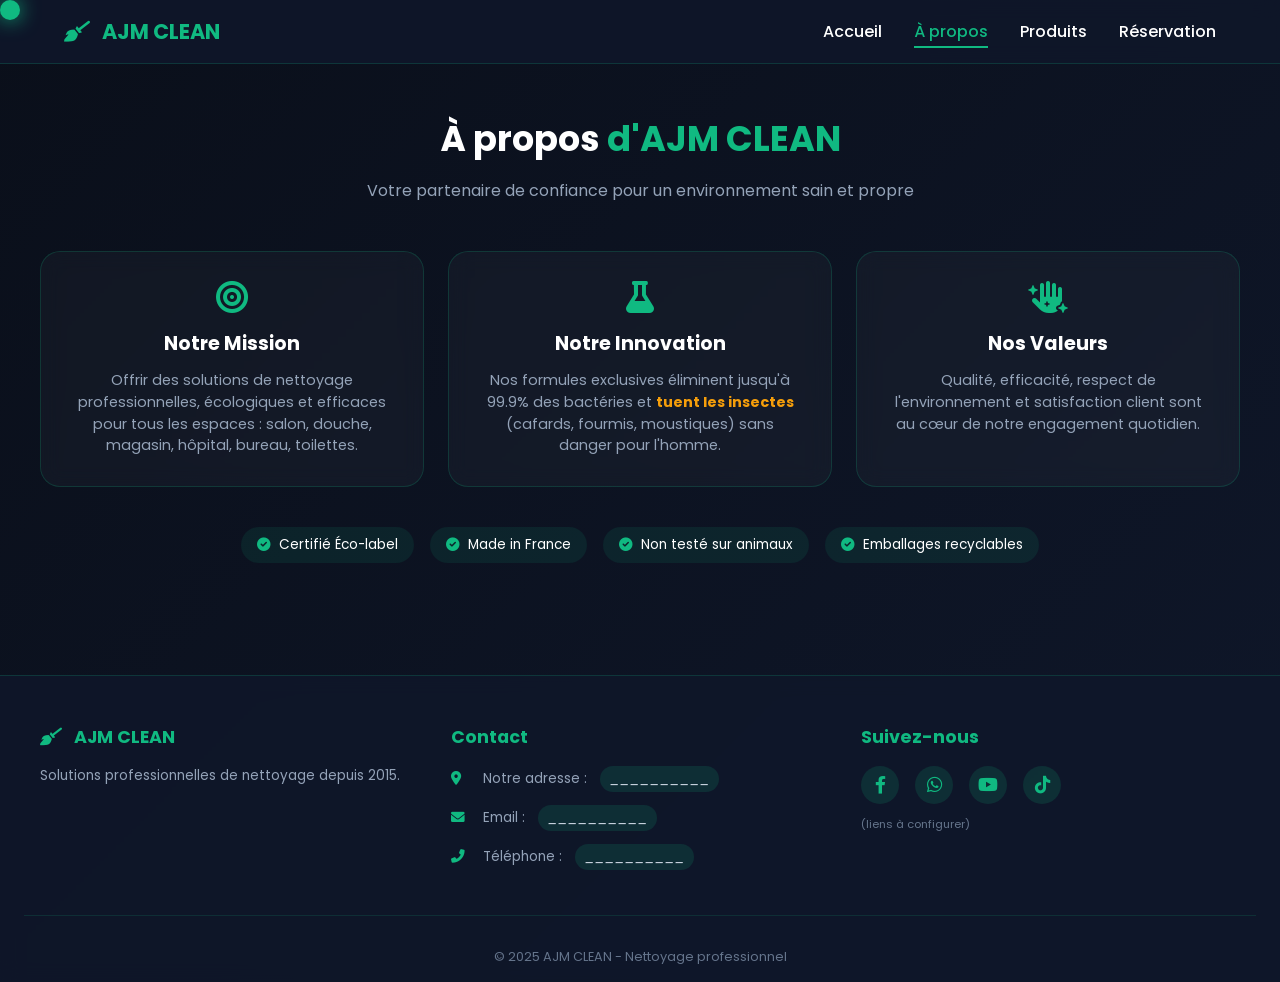
==== apropos.html @ 631f7ea3 "dépôt projet ajm_clean" ====
<!-- about.html - Page À propos -->
<!DOCTYPE html>
<html lang="fr">
<head>
    <meta charset="UTF-8">
    <meta name="viewport" content="width=device-width, initial-scale=1.0">
    <title>AJM CLEAN - À propos</title>
    <link rel="stylesheet" href="style.css">
    <link href="https://fonts.googleapis.com/css2?family=Poppins:wght@300;400;500;600;700;800&display=swap" rel="stylesheet">
    <link rel="stylesheet" href="https://cdnjs.cloudflare.com/ajax/libs/font-awesome/6.0.0-beta3/css/all.min.css">
</head>
<body>
    <div class="cursor"></div>
    
    <nav class="navbar">
        <div class="nav-container">
            <div class="logo">
                <i class="fas fa-broom"></i>
                <span>AJM CLEAN</span>
            </div>
            <div class="nav-toggle">
                <i class="fas fa-bars"></i>
            </div>
            <ul class="nav-menu">
                <li><a href="index.html" class="nav-link">Accueil</a></li>
                <li><a href="about.html" class="nav-link active">À propos</a></li>
                <li><a href="products.html" class="nav-link">Produits</a></li>
                <li><a href="reservation.html" class="nav-link">Réservation</a></li>
            </ul>
        </div>
    </nav>

    <main>
        <section class="about-section">
            <div class="about-container">
                <div class="about-header">
                    <h1>À propos <span class="highlight">d'AJM CLEAN</span></h1>
                    <p>Votre partenaire de confiance pour un environnement sain et propre</p>
                </div>
                
                <div class="about-grid">
                    <div class="about-card">
                        <i class="fas fa-bullseye"></i>
                        <h3>Notre Mission</h3>
                        <p>Offrir des solutions de nettoyage professionnelles, écologiques et efficaces pour tous les espaces : salon, douche, magasin, hôpital, bureau, toilettes.</p>
                    </div>
                    <div class="about-card">
                        <i class="fas fa-flask"></i>
                        <h3>Notre Innovation</h3>
                        <p>Nos formules exclusives éliminent jusqu'à 99.9% des bactéries et <strong class="insect-highlight">tuent les insectes</strong> (cafards, fourmis, moustiques) sans danger pour l'homme.</p>
                    </div>
                    <div class="about-card">
                        <i class="fas fa-hand-sparkles"></i>
                        <h3>Nos Valeurs</h3>
                        <p>Qualité, efficacité, respect de l'environnement et satisfaction client sont au cœur de notre engagement quotidien.</p>
                    </div>
                </div>

                <div class="about-features">
                    <div class="feature-item">
                        <i class="fas fa-check-circle"></i>
                        <span>Certifié Éco-label</span>
                    </div>
                    <div class="feature-item">
                        <i class="fas fa-check-circle"></i>
                        <span>Made in France</span>
                    </div>
                    <div class="feature-item">
                        <i class="fas fa-check-circle"></i>
                        <span>Non testé sur animaux</span>
                    </div>
                    <div class="feature-item">
                        <i class="fas fa-check-circle"></i>
                        <span>Emballages recyclables</span>
                    </div>
                </div>
            </div>
        </section>
    </main>

    <footer class="footer">
        <div class="footer-container">
            <div class="footer-col">
                <h4><i class="fas fa-broom"></i> AJM CLEAN</h4>
                <p>Solutions professionnelles de nettoyage depuis 2015.</p>
            </div>
            <div class="footer-col">
                <h4>Contact</h4>
                <ul class="footer-contact">
                    <li><i class="fas fa-map-marker-alt"></i> <span class="placeholder-data">Notre adresse : </span><span class="editable-placeholder">__________</span></li>
                    <li><i class="fas fa-envelope"></i> <span class="placeholder-data">Email : </span><span class="editable-placeholder">__________</span></li>
                    <li><i class="fas fa-phone-alt"></i> <span class="placeholder-data">Téléphone : </span><span class="editable-placeholder">__________</span></li>
                </ul>
            </div>
            <div class="footer-col">
                <h4>Suivez-nous</h4>
                <div class="social-links">
                    <a href="#" class="social-icon"><i class="fab fa-facebook-f"></i></a>
                    <a href="#" class="social-icon"><i class="fab fa-whatsapp"></i></a>
                    <a href="#" class="social-icon"><i class="fab fa-youtube"></i></a>
                    <a href="#" class="social-icon"><i class="fab fa-tiktok"></i></a>
                </div>
                <div class="social-placeholder-note">(liens à configurer)</div>
            </div>
        </div>
        <div class="footer-bottom">
            <p>&copy; 2025 AJM CLEAN - Nettoyage professionnel</p>
        </div>
    </footer>

    <script src="script.js"></script>
</body>
</html>
---- style.css ----
/* style.css - Version COMPLÈTEMENT RESPONSIVE */
* {
    margin: 0;
    padding: 0;
    box-sizing: border-box;
}

body {
    font-family: 'Poppins', sans-serif;
    background: linear-gradient(135deg, #0a0f1a 0%, #0f172a 100%);
    color: #fff;
    overflow-x: hidden;
}

/* Curseur personnalisé - désactivé sur mobile pour éviter les bugs */
@media (min-width: 768px) {
    .cursor {
        width: 20px;
        height: 20px;
        background: #10b981;
        border-radius: 50%;
        position: fixed;
        pointer-events: none;
        z-index: 9999;
        transition: transform 0.1s;
        box-shadow: 0 0 20px #10b981;
    }
}

/* ========== NAVIGATION RESPONSIVE ========== */
.navbar {
    position: fixed;
    top: 0;
    width: 100%;
    background: rgba(15, 23, 42, 0.95);
    backdrop-filter: blur(10px);
    z-index: 1000;
    padding: 1rem 0;
    border-bottom: 1px solid rgba(16, 185, 129, 0.2);
}

.nav-container {
    max-width: 1200px;
    margin: 0 auto;
    display: flex;
    justify-content: space-between;
    align-items: center;
    padding: 0 1.5rem;
}

.logo {
    font-size: 1.3rem;
    font-weight: 700;
    color: #10b981;
}

.logo i {
    margin-right: 0.5rem;
}

.nav-menu {
    display: flex;
    gap: 2rem;
    list-style: none;
    transition: all 0.3s ease;
}

.nav-link {
    color: #fff;
    text-decoration: none;
    font-weight: 500;
    transition: color 0.3s;
    position: relative;
    font-size: 1rem;
}

.nav-link::after {
    content: '';
    position: absolute;
    bottom: -5px;
    left: 0;
    width: 0;
    height: 2px;
    background: #10b981;
    transition: width 0.3s;
}

.nav-link:hover::after,
.nav-link.active::after {
    width: 100%;
}

.nav-link:hover,
.nav-link.active {
    color: #10b981;
}

.nav-toggle {
    display: none;
    font-size: 1.5rem;
    cursor: pointer;
    color: #fff;
    background: transparent;
    border: none;
}

/* Menu mobile */
@media (max-width: 768px) {
    .nav-toggle {
        display: block;
    }
    
    .nav-menu {
        position: fixed;
        left: -100%;
        top: 70px;
        flex-direction: column;
        background: rgba(15, 23, 42, 0.98);
        backdrop-filter: blur(20px);
        width: 100%;
        text-align: center;
        transition: 0.3s;
        padding: 2rem 0;
        gap: 1.5rem;
        border-bottom: 1px solid rgba(16, 185, 129, 0.2);
    }
    
    .nav-menu.active {
        left: 0;
    }
}

/* ========== HERO SECTION RESPONSIVE ========== */
.hero {
    min-height: 100vh;
    display: flex;
    align-items: center;
    justify-content: center;
    padding: 6rem 1.5rem 4rem;
    position: relative;
}

.hero-content {
    max-width: 1200px;
    display: grid;
    grid-template-columns: 1fr 1fr;
    gap: 3rem;
    align-items: center;
    width: 100%;
}

.hero-text h1 {
    font-size: 3rem;
    margin-bottom: 1rem;
    line-height: 1.2;
}

.glow-text {
    text-shadow: 0 0 30px rgba(16, 185, 129, 0.3);
}

.highlight {
    color: #10b981;
}

.hero-text p {
    font-size: 1rem;
    color: #94a3b8;
    margin-bottom: 2rem;
    line-height: 1.6;
}

.btn-primary {
    display: inline-flex;
    align-items: center;
    gap: 0.5rem;
    background: linear-gradient(135deg, #10b981, #059669);
    color: #fff;
    padding: 0.9rem 1.8rem;
    border-radius: 50px;
    text-decoration: none;
    font-weight: 600;
    transition: transform 0.3s;
    font-size: 1rem;
}

.btn-primary:hover {
    transform: translateY(-3px);
}

.floating-card {
    background: rgba(255, 255, 255, 0.05);
    backdrop-filter: blur(10px);
    border-radius: 20px;
    padding: 1.5rem;
    text-align: center;
    border: 1px solid rgba(16, 185, 129, 0.3);
    animation: float 3s ease-in-out infinite;
}

.floating-card i {
    font-size: 2.5rem;
    color: #10b981;
    margin-bottom: 1rem;
}

.floating-card h3 {
    font-size: 1.2rem;
    margin-bottom: 0.5rem;
}

.floating-card p {
    font-size: 0.85rem;
    color: #94a3b8;
}

@keyframes float {
    0%, 100% { transform: translateY(0); }
    50% { transform: translateY(-15px); }
}

/* Responsive Hero */
@media (max-width: 968px) {
    .hero-content {
        grid-template-columns: 1fr;
        gap: 2rem;
        text-align: center;
    }
    
    .hero-text h1 {
        font-size: 2.2rem;
    }
    
    .btn-primary {
        justify-content: center;
    }
    
    .floating-card {
        max-width: 300px;
        margin: 0 auto;
    }
}

@media (max-width: 480px) {
    .hero-text h1 {
        font-size: 1.8rem;
    }
    
    .hero {
        padding: 5rem 1rem 3rem;
    }
}

/* ========== STATS SECTION RESPONSIVE ========== */
.stats-section {
    padding: 3rem 1.5rem;
    background: rgba(16, 185, 129, 0.05);
}

.stats-container {
    max-width: 1200px;
    margin: 0 auto;
    display: grid;
    grid-template-columns: repeat(auto-fit, minmax(200px, 1fr));
    gap: 1.5rem;
}

.stat-card {
    text-align: center;
    padding: 1.5rem;
    background: rgba(255, 255, 255, 0.03);
    border-radius: 20px;
    backdrop-filter: blur(10px);
    border: 1px solid rgba(16, 185, 129, 0.2);
    transition: transform 0.3s;
}

.stat-card:hover {
    transform: translateY(-5px);
    border-color: #10b981;
}

.stat-card i {
    font-size: 2rem;
    color: #10b981;
    margin-bottom: 0.8rem;
}

.stat-card h3 {
    font-size: 1.6rem;
    margin-bottom: 0.3rem;
}

.stat-card p {
    font-size: 0.85rem;
    color: #94a3b8;
}

@media (max-width: 640px) {
    .stats-container {
        grid-template-columns: 1fr;
        gap: 1rem;
    }
}

/* ========== ABOUT PAGE RESPONSIVE ========== */
.about-section {
    padding: 7rem 1.5rem 4rem;
}

.about-container {
    max-width: 1200px;
    margin: 0 auto;
}

.about-header {
    text-align: center;
    margin-bottom: 3rem;
}

.about-header h1 {
    font-size: 2.2rem;
    margin-bottom: 0.8rem;
}

.about-header p {
    color: #94a3b8;
}

.about-grid {
    display: grid;
    grid-template-columns: repeat(auto-fit, minmax(280px, 1fr));
    gap: 1.5rem;
    margin-bottom: 2.5rem;
}

.about-card {
    background: rgba(255, 255, 255, 0.03);
    backdrop-filter: blur(10px);
    border-radius: 20px;
    padding: 1.8rem;
    text-align: center;
    border: 1px solid rgba(16, 185, 129, 0.2);
    transition: all 0.3s;
}

.about-card:hover {
    transform: translateY(-5px);
    border-color: #10b981;
}

.about-card i {
    font-size: 2rem;
    color: #10b981;
    margin-bottom: 1rem;
}

.about-card h3 {
    margin-bottom: 0.8rem;
    font-size: 1.2rem;
}

.about-card p {
    font-size: 0.9rem;
    color: #94a3b8;
    line-height: 1.5;
}

.insect-highlight {
    color: #f59e0b;
}

.about-features {
    display: flex;
    flex-wrap: wrap;
    justify-content: center;
    gap: 1rem;
    margin-top: 1.5rem;
}

.feature-item {
    display: flex;
    align-items: center;
    gap: 0.5rem;
    background: rgba(16, 185, 129, 0.1);
    padding: 0.5rem 1rem;
    border-radius: 50px;
    font-size: 0.85rem;
}

.feature-item i {
    color: #10b981;
}

@media (max-width: 768px) {
    .about-header h1 {
        font-size: 1.8rem;
    }
    
    .about-card {
        padding: 1.5rem;
    }
}

/* ========== PRODUCTS PAGE RESPONSIVE ========== */
.products-section {
    padding: 7rem 1.5rem 4rem;
}

.products-header {
    text-align: center;
    margin-bottom: 3rem;
}

.products-header h1 {
    font-size: 2.2rem;
    margin-bottom: 0.8rem;
}

.products-header p {
    color: #94a3b8;
}

.products-grid {
    max-width: 1200px;
    margin: 0 auto;
    display: grid;
    grid-template-columns: repeat(auto-fit, minmax(280px, 1fr));
    gap: 1.8rem;
}

.product-card {
    background: rgba(255, 255, 255, 0.03);
    backdrop-filter: blur(10px);
    border-radius: 20px;
    overflow: hidden;
    transition: all 0.3s;
    border: 1px solid rgba(16, 185, 129, 0.2);
}

.product-card:hover {
    transform: translateY(-5px);
    border-color: #10b981;
    box-shadow: 0 20px 40px rgba(16, 185, 129, 0.15);
}

.product-image {
    height: 180px;
    background: linear-gradient(135deg, #10b981, #059669);
    display: flex;
    align-items: center;
    justify-content: center;
    position: relative;
}

.product-badge {
    position: absolute;
    top: 0.8rem;
    right: 0.8rem;
    background: rgba(0, 0, 0, 0.7);
    padding: 0.2rem 0.7rem;
    border-radius: 50px;
    font-size: 0.7rem;
}

.product-icon {
    font-size: 3rem;
    color: #fff;
}

.product-info {
    padding: 1.3rem;
}

.product-info h3 {
    margin-bottom: 0.5rem;
    font-size: 1.2rem;
}

.product-info p {
    color: #94a3b8;
    margin-bottom: 0.8rem;
    font-size: 0.85rem;
    line-height: 1.5;
}

.product-price {
    font-size: 1.3rem;
    font-weight: 700;
    color: #10b981;
    margin-bottom: 1rem;
}

.product-price span {
    font-size: 0.8rem;
    color: #94a3b8;
}

.btn-small {
    display: inline-block;
    background: transparent;
    border: 2px solid #10b981;
    color: #10b981;
    padding: 0.4rem 1.2rem;
    border-radius: 50px;
    text-decoration: none;
    transition: all 0.3s;
    font-size: 0.85rem;
}

.btn-small:hover {
    background: #10b981;
    color: #fff;
}

@media (max-width: 640px) {
    .products-grid {
        grid-template-columns: 1fr;
        gap: 1.5rem;
    }
    
    .products-header h1 {
        font-size: 1.8rem;
    }
}

/* ========== RESERVATION PAGE RESPONSIVE ========== */
.reservation-section {
    padding: 7rem 1.5rem 4rem;
}

.reservation-container {
    max-width: 700px;
    margin: 0 auto;
    background: rgba(255, 255, 255, 0.03);
    backdrop-filter: blur(10px);
    border-radius: 25px;
    padding: 2rem;
    border: 1px solid rgba(16, 185, 129, 0.2);
}

.reservation-header {
    text-align: center;
    margin-bottom: 1.8rem;
}

.reservation-header h1 {
    font-size: 1.8rem;
    margin-bottom: 0.5rem;
}

.reservation-header p {
    color: #94a3b8;
    font-size: 0.9rem;
}

.reservation-form {
    display: flex;
    flex-direction: column;
    gap: 1.2rem;
}

.form-row {
    display: flex;
    gap: 1rem;
    flex-wrap: wrap;
}

.form-row .form-group {
    flex: 1;
    min-width: 150px;
}

.form-group {
    display: flex;
    flex-direction: column;
    gap: 0.5rem;
}

.form-group label {
    font-size: 0.9rem;
    font-weight: 500;
    color: #e2e8f0;
}

.form-group label i {
    color: #10b981;
    margin-right: 0.5rem;
}

.form-group input,
.form-group select {
    background: rgba(255, 255, 255, 0.05);
    border: 1px solid rgba(16, 185, 129, 0.3);
    border-radius: 12px;
    padding: 0.8rem 1rem;
    color: #fff;
    font-family: 'Poppins', sans-serif;
    font-size: 0.9rem;
    transition: all 0.3s;
}

.form-group input:focus,
.form-group select:focus {
    outline: none;
    border-color: #10b981;
    background: rgba(255, 255, 255, 0.08);
}

.form-group input::placeholder {
    color: #64748b;
}

.btn-submit {
    background: linear-gradient(135deg, #10b981, #059669);
    color: #fff;
    border: none;
    padding: 1rem;
    border-radius: 12px;
    font-size: 1rem;
    font-weight: 600;
    cursor: pointer;
    transition: all 0.3s;
    margin-top: 0.5rem;
}

.btn-submit:hover {
    transform: translateY(-2px);
    box-shadow: 0 5px 20px rgba(16, 185, 129, 0.3);
}

.success-message {
    background: rgba(16, 185, 129, 0.15);
    border: 1px solid #10b981;
    color: #10b981;
    padding: 1rem;
    border-radius: 12px;
    margin-bottom: 1.5rem;
    text-align: center;
    font-size: 0.9rem;
    display: none;
}

@media (max-width: 640px) {
    .reservation-container {
        padding: 1.5rem;
    }
    
    .reservation-header h1 {
        font-size: 1.5rem;
    }
    
    .form-row {
        flex-direction: column;
        gap: 1rem;
    }
}

/* ========== FOOTER RESPONSIVE ========== */
.footer {
    background: rgba(15, 23, 42, 0.95);
    backdrop-filter: blur(10px);
    padding: 3rem 1.5rem 1rem;
    margin-top: 3rem;
    border-top: 1px solid rgba(16, 185, 129, 0.2);
}

.footer-container {
    max-width: 1200px;
    margin: 0 auto;
    display: grid;
    grid-template-columns: repeat(auto-fit, minmax(250px, 1fr));
    gap: 2rem;
}

.footer-col h4 {
    font-size: 1.1rem;
    margin-bottom: 1rem;
    color: #10b981;
}

.footer-col h4 i {
    margin-right: 0.5rem;
}

.footer-col p {
    color: #94a3b8;
    font-size: 0.85rem;
    line-height: 1.5;
}

.footer-contact {
    list-style: none;
}

.footer-contact li {
    display: flex;
    align-items: center;
    gap: 0.8rem;
    margin-bottom: 0.8rem;
    color: #94a3b8;
    font-size: 0.85rem;
    flex-wrap: wrap;
}

.footer-contact i {
    color: #10b981;
    width: 20px;
}

.editable-placeholder {
    background: rgba(16, 185, 129, 0.15);
    padding: 0.2rem 0.6rem;
    border-radius: 20px;
    font-style: italic;
    color: #cbd5e1;
}

.social-links {
    display: flex;
    gap: 1rem;
    flex-wrap: wrap;
}

.social-icon {
    width: 38px;
    height: 38px;
    background: rgba(16, 185, 129, 0.15);
    border-radius: 50%;
    display: flex;
    align-items: center;
    justify-content: center;
    color: #10b981;
    text-decoration: none;
    transition: all 0.3s;
    font-size: 1.1rem;
}

.social-icon:hover {
    background: #10b981;
    color: #fff;
    transform: translateY(-3px);
}

.social-placeholder-note {
    font-size: 0.7rem;
    color: #64748b;
    margin-top: 0.8rem;
}

.footer-bottom {
    text-align: center;
    padding-top: 2rem;
    margin-top: 2rem;
    border-top: 1px solid rgba(16, 185, 129, 0.15);
    font-size: 0.8rem;
    color: #64748b;
}

@media (max-width: 768px) {
    .footer-container {
        grid-template-columns: 1fr;
        text-align: center;
    }
    
    .footer-contact li {
        justify-content: center;
    }
    
    .social-links {
        justify-content: center;
    }
}

/* ========== ANIMATIONS GLOBALES ========== */
@keyframes fadeInUp {
    from {
        opacity: 0;
        transform: translateY(30px);
    }
    to {
        opacity: 1;
        transform: translateY(0);
    }
}

.hero-content,
.about-card,
.product-card,
.stat-card {
    animation: fadeInUp 0.6s ease-out;
}
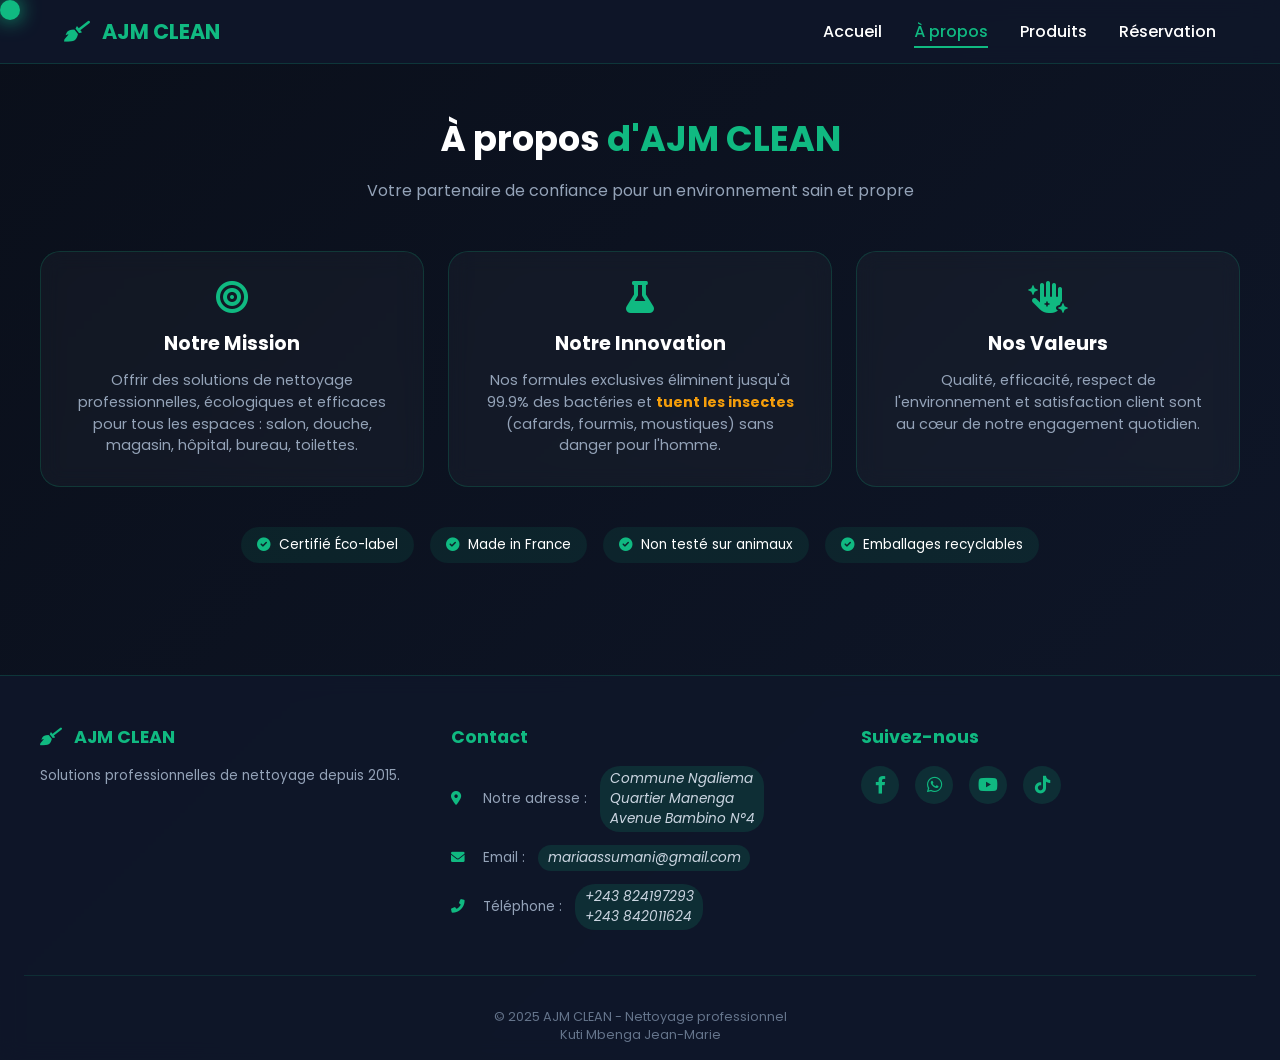
==== commit 06b8b0b9: "arrangement responsive" ====
--- a/apropos.html
+++ b/apropos.html
@@ -18,13 +18,13 @@
                 <i class="fas fa-broom"></i>
                 <span>AJM CLEAN</span>
             </div>
-            <div class="nav-toggle">
+            <div class="nav-toggle" id="mobile-menu">
                 <i class="fas fa-bars"></i>
             </div>
-            <ul class="nav-menu">
+            <ul class="nav-menu" id="nav-menu">
                 <li><a href="index.html" class="nav-link">Accueil</a></li>
-                <li><a href="about.html" class="nav-link active">À propos</a></li>
-                <li><a href="products.html" class="nav-link">Produits</a></li>
+                <li><a href="apropos.html" class="nav-link active">À propos</a></li>
+                <li><a href="produit.html" class="nav-link">Produits</a></li>
                 <li><a href="reservation.html" class="nav-link">Réservation</a></li>
             </ul>
         </div>
@@ -87,9 +87,9 @@
             <div class="footer-col">
                 <h4>Contact</h4>
                 <ul class="footer-contact">
-                    <li><i class="fas fa-map-marker-alt"></i> <span class="placeholder-data">Notre adresse : </span><span class="editable-placeholder">__________</span></li>
-                    <li><i class="fas fa-envelope"></i> <span class="placeholder-data">Email : </span><span class="editable-placeholder">__________</span></li>
-                    <li><i class="fas fa-phone-alt"></i> <span class="placeholder-data">Téléphone : </span><span class="editable-placeholder">__________</span></li>
+                    <li><i class="fas fa-map-marker-alt"></i> <span class="placeholder-data">Notre adresse : </span><span class="editable-placeholder"> Commune Ngaliema <br> Quartier Manenga <br> Avenue Bambino N°4</span></li>
+                    <li><i class="fas fa-envelope"></i> <span class="placeholder-data">Email : </span><span class="editable-placeholder"> mariaassumani@gmail.com</span></li>
+                    <li><i class="fas fa-phone-alt"></i> <span class="placeholder-data">Téléphone : </span><span class="editable-placeholder"> +243 824197293 <br> +243 842011624</span></li>
                 </ul>
             </div>
             <div class="footer-col">
@@ -100,14 +100,45 @@
                     <a href="#" class="social-icon"><i class="fab fa-youtube"></i></a>
                     <a href="#" class="social-icon"><i class="fab fa-tiktok"></i></a>
                 </div>
-                <div class="social-placeholder-note">(liens à configurer)</div>
+                <div class="social-placeholder-note"></div>
             </div>
         </div>
         <div class="footer-bottom">
             <p>&copy; 2025 AJM CLEAN - Nettoyage professionnel</p>
+            <p> Kuti Mbenga Jean-Marie</p>
         </div>
     </footer>
 
-    <script src="script.js"></script>
+    <script>
+    // MENU HAMBURGER RESPONSIVE
+    const mobileBtn = document.getElementById('mobile-menu');
+    const navMenu = document.getElementById('nav-menu');
+
+    if (mobileBtn && navMenu) {
+        mobileBtn.addEventListener('click', () => {
+            navMenu.classList.toggle('active');
+            
+            const icon = mobileBtn.querySelector('i');
+            if (navMenu.classList.contains('active')) {
+                icon.classList.remove('fa-bars');
+                icon.classList.add('fa-times');
+            } else {
+                icon.classList.remove('fa-times');
+                icon.classList.add('fa-bars');
+            }
+        });
+
+        // Fermer le menu quand on clique sur un lien
+        const navLinks = document.querySelectorAll('.nav-link');
+        navLinks.forEach(link => {
+            link.addEventListener('click', () => {
+                navMenu.classList.remove('active');
+                const icon = mobileBtn.querySelector('i');
+                icon.classList.remove('fa-times');
+                icon.classList.add('fa-bars');
+            });
+        });
+    }
+    </script>
 </body>
 </html>
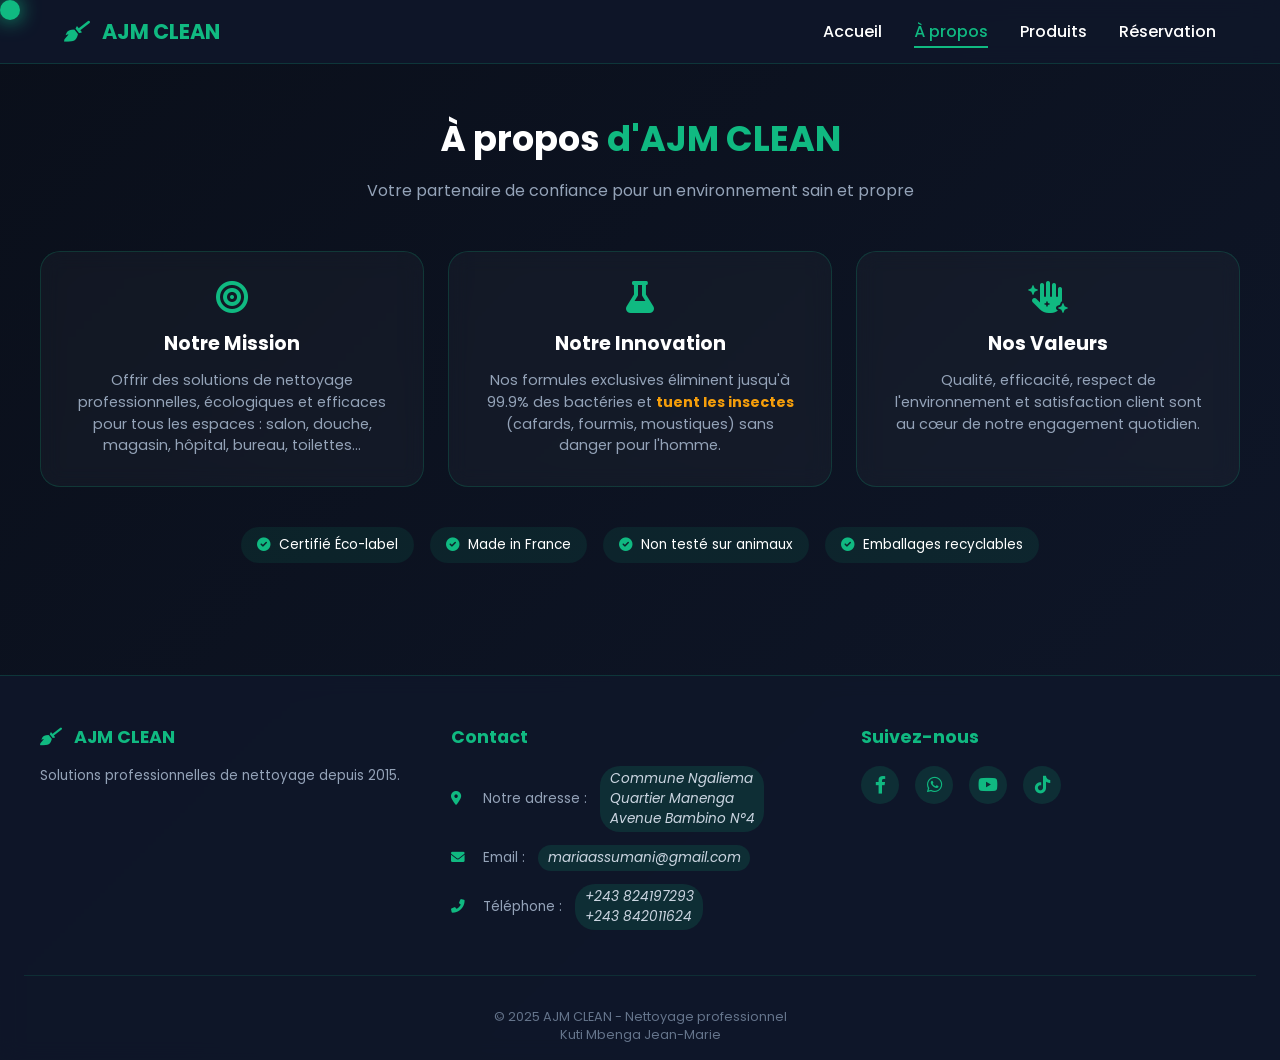
==== commit 833fbfa7: ".." ====
--- a/apropos.html
+++ b/apropos.html
@@ -42,7 +42,7 @@
                     <div class="about-card">
                         <i class="fas fa-bullseye"></i>
                         <h3>Notre Mission</h3>
-                        <p>Offrir des solutions de nettoyage professionnelles, écologiques et efficaces pour tous les espaces : salon, douche, magasin, hôpital, bureau, toilettes.</p>
+                        <p>Offrir des solutions de nettoyage professionnelles, écologiques et efficaces pour tous les espaces : salon, douche, magasin, hôpital, bureau, toilettes...</p>
                     </div>
                     <div class="about-card">
                         <i class="fas fa-flask"></i>
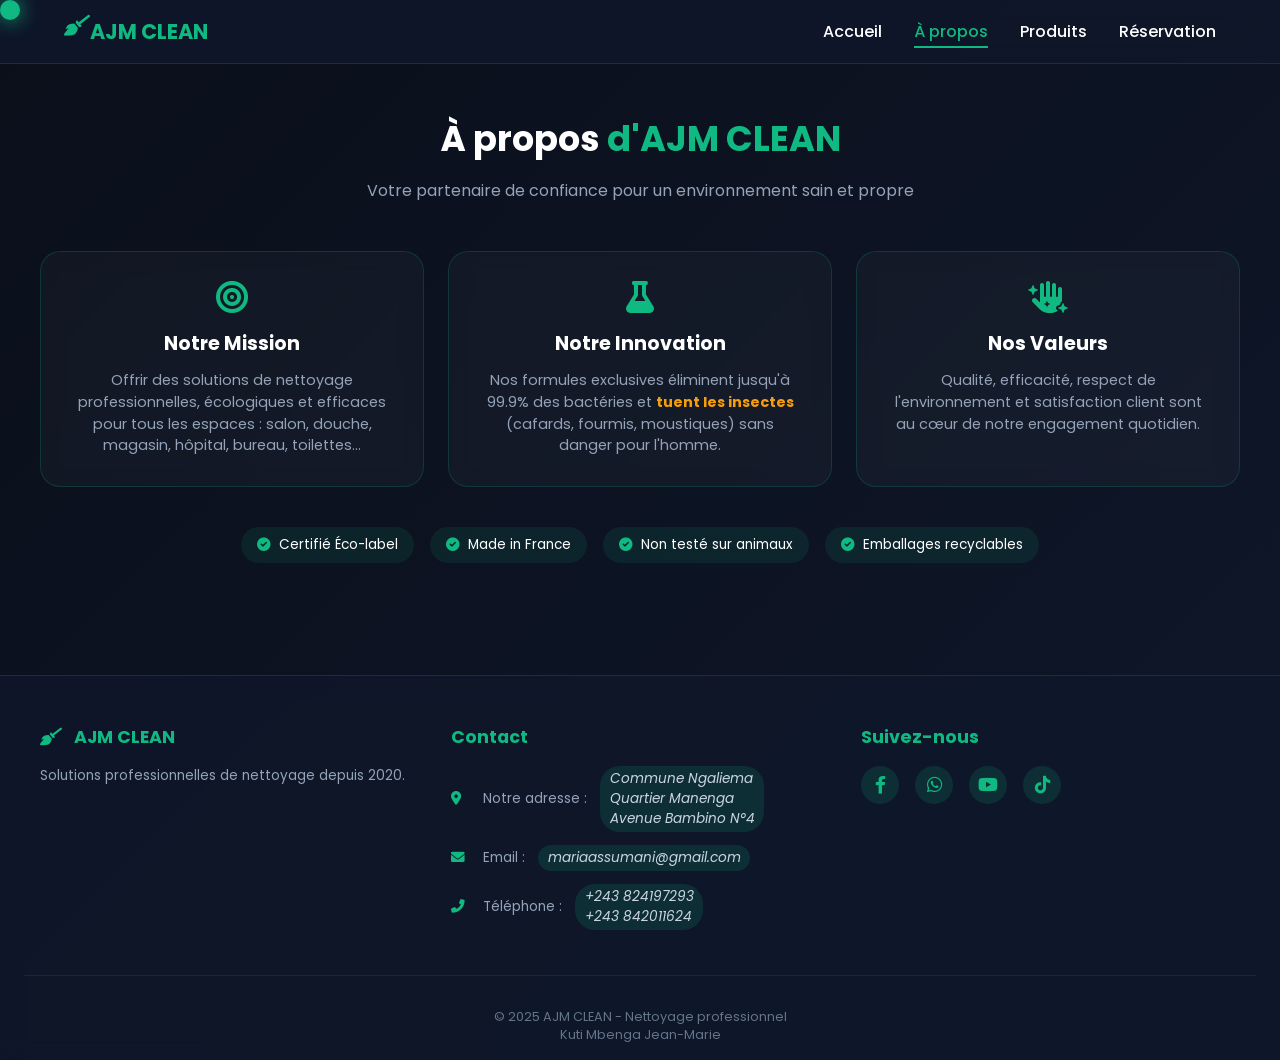
==== commit da2c0e04: "mod" ====
--- a/apropos.html
+++ b/apropos.html
@@ -82,7 +82,7 @@
         <div class="footer-container">
             <div class="footer-col">
                 <h4><i class="fas fa-broom"></i> AJM CLEAN</h4>
-                <p>Solutions professionnelles de nettoyage depuis 2015.</p>
+                <p>Solutions professionnelles de nettoyage depuis 2020.</p>
             </div>
             <div class="footer-col">
                 <h4>Contact</h4>
--- a/style.css
+++ b/style.css
@@ -49,13 +49,19 @@
 }
 
 .logo {
+    display: flex;
     font-size: 1.3rem;
     font-weight: 700;
     color: #10b981;
 }
 
-.logo i {
+/*.logo i {
     margin-right: 0.5rem;
+}*/
+.logo img{
+    width: 8%;
+    height: 8%;
+    border-radius: 50%;
 }
 
 .nav-menu {
@@ -159,13 +165,14 @@
     text-shadow: 0 0 30px rgba(16, 185, 129, 0.3);
 }
 
+
 .highlight {
     color: #10b981;
 }
 
 .hero-text p {
     font-size: 1rem;
-    color: #94a3b8;
+    color: #ffffff;
     margin-bottom: 2rem;
     line-height: 1.6;
 }
@@ -174,6 +181,7 @@
     display: inline-flex;
     align-items: center;
     gap: 0.5rem;
+    /*border: 3px solid rgb(147, 146, 146);*/
     background: linear-gradient(135deg, #10b981, #059669);
     color: #fff;
     padding: 0.9rem 1.8rem;
@@ -445,7 +453,7 @@
 }
 
 .product-image {
-    height: 180px;
+    height: 60px;
     background: linear-gradient(135deg, #10b981, #059669);
     display: flex;
     align-items: center;
@@ -469,7 +477,12 @@
 }
 
 .product-info {
+    width: 350px;
     padding: 1.3rem;
+}
+.product-info img{
+    width: 100%;
+    height: 300px;
 }
 
 .product-info h3 {
@@ -483,6 +496,7 @@
     font-size: 0.85rem;
     line-height: 1.5;
 }
+
 
 .product-price {
     font-size: 1.3rem;
@@ -789,4 +803,18 @@
 .product-card,
 .stat-card {
     animation: fadeInUp 0.6s ease-out;
+}
+
+.accueil{
+    background-size: cover;
+    background-repeat: no-repeat;
+    background-position: center;
+    height: 600px;
+    animation: changeImageAccueil 10s infinite;
+}
+@keyframes changeImageAccueil {
+    0%{background-image: url(./image/fd5fcd17970cf90c23e1f7c094b8a59b.jpg);}
+    33%{background-image: url(./image/accueil1.jpg);}
+    66%{background-image: url(./image/accueil33.jpg);}
+    100%{background-image: url(./image/1776351941161.png);}
 }
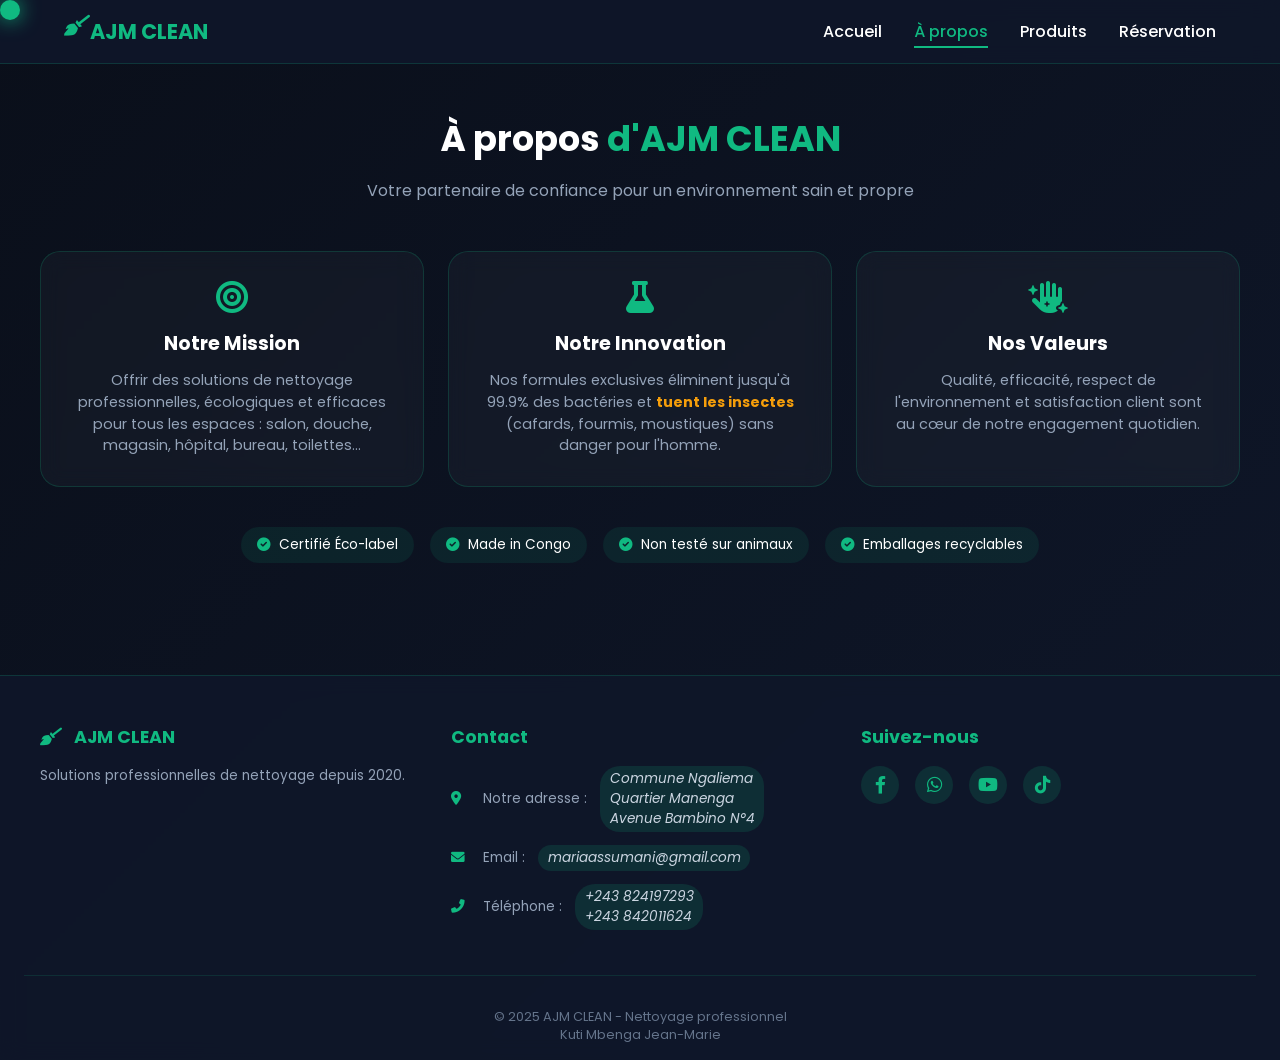
==== commit d4fd5bb6: "cool" ====
--- a/apropos.html
+++ b/apropos.html
@@ -63,7 +63,7 @@
                     </div>
                     <div class="feature-item">
                         <i class="fas fa-check-circle"></i>
-                        <span>Made in France</span>
+                        <span>Made in Congo</span>
                     </div>
                     <div class="feature-item">
                         <i class="fas fa-check-circle"></i>
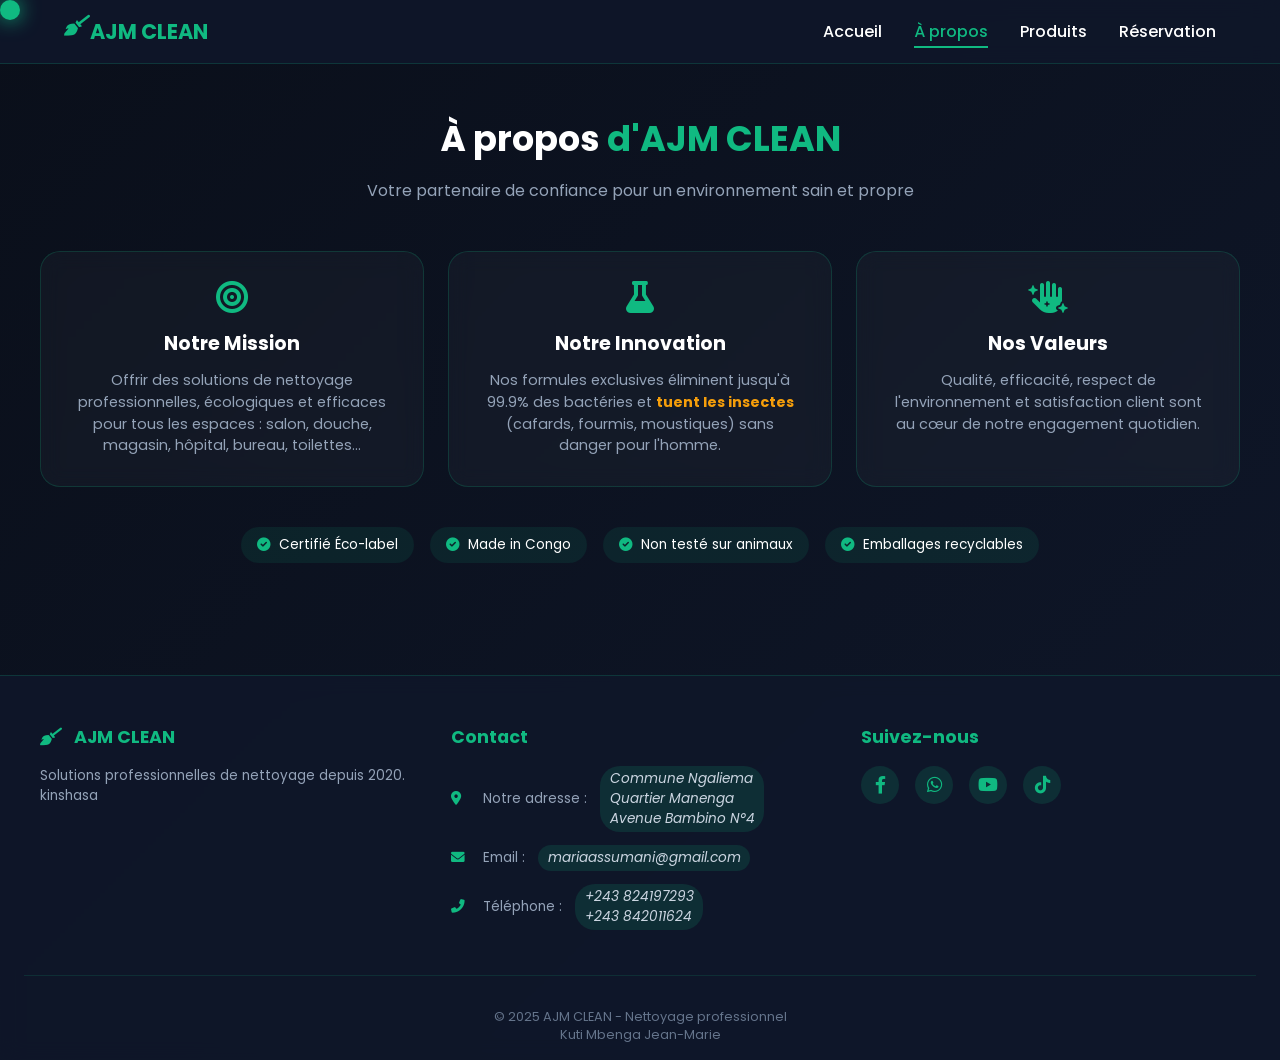
==== commit 7b94a505: "kk" ====
--- a/apropos.html
+++ b/apropos.html
@@ -82,7 +82,7 @@
         <div class="footer-container">
             <div class="footer-col">
                 <h4><i class="fas fa-broom"></i> AJM CLEAN</h4>
-                <p>Solutions professionnelles de nettoyage depuis 2020.</p>
+                <p>Solutions professionnelles de nettoyage depuis 2020. kinshasa</p>
             </div>
             <div class="footer-col">
                 <h4>Contact</h4>
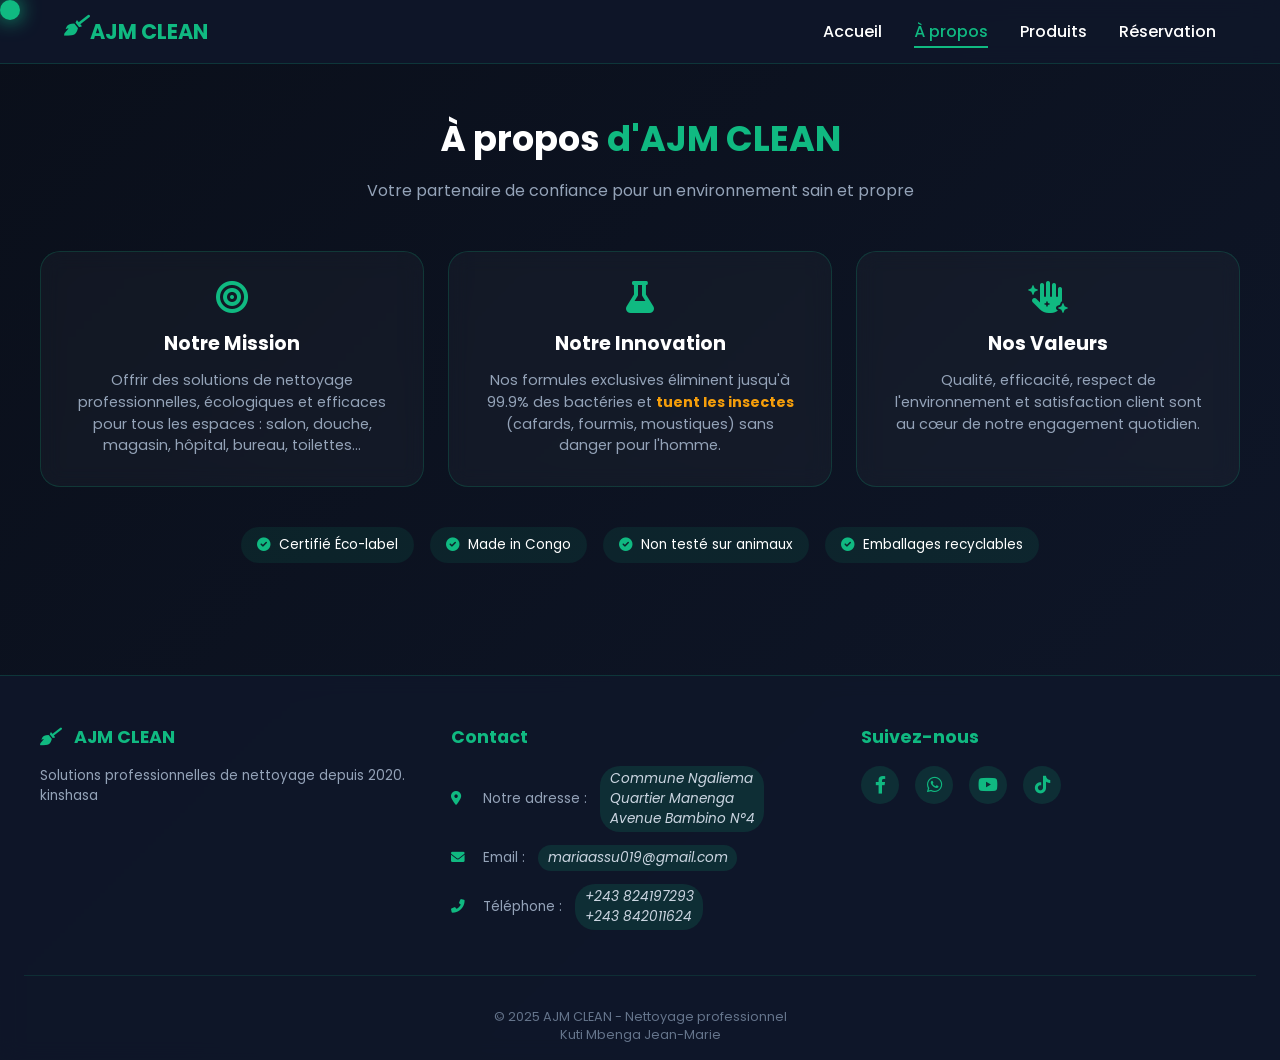
==== commit 958672c6: "mod mail" ====
--- a/apropos.html
+++ b/apropos.html
@@ -88,7 +88,7 @@
                 <h4>Contact</h4>
                 <ul class="footer-contact">
                     <li><i class="fas fa-map-marker-alt"></i> <span class="placeholder-data">Notre adresse : </span><span class="editable-placeholder"> Commune Ngaliema <br> Quartier Manenga <br> Avenue Bambino N°4</span></li>
-                    <li><i class="fas fa-envelope"></i> <span class="placeholder-data">Email : </span><span class="editable-placeholder"> mariaassumani@gmail.com</span></li>
+                    <li><i class="fas fa-envelope"></i> <span class="placeholder-data">Email : </span><span class="editable-placeholder"> mariaassu019@gmail.com</span></li>
                     <li><i class="fas fa-phone-alt"></i> <span class="placeholder-data">Téléphone : </span><span class="editable-placeholder"> +243 824197293 <br> +243 842011624</span></li>
                 </ul>
             </div>
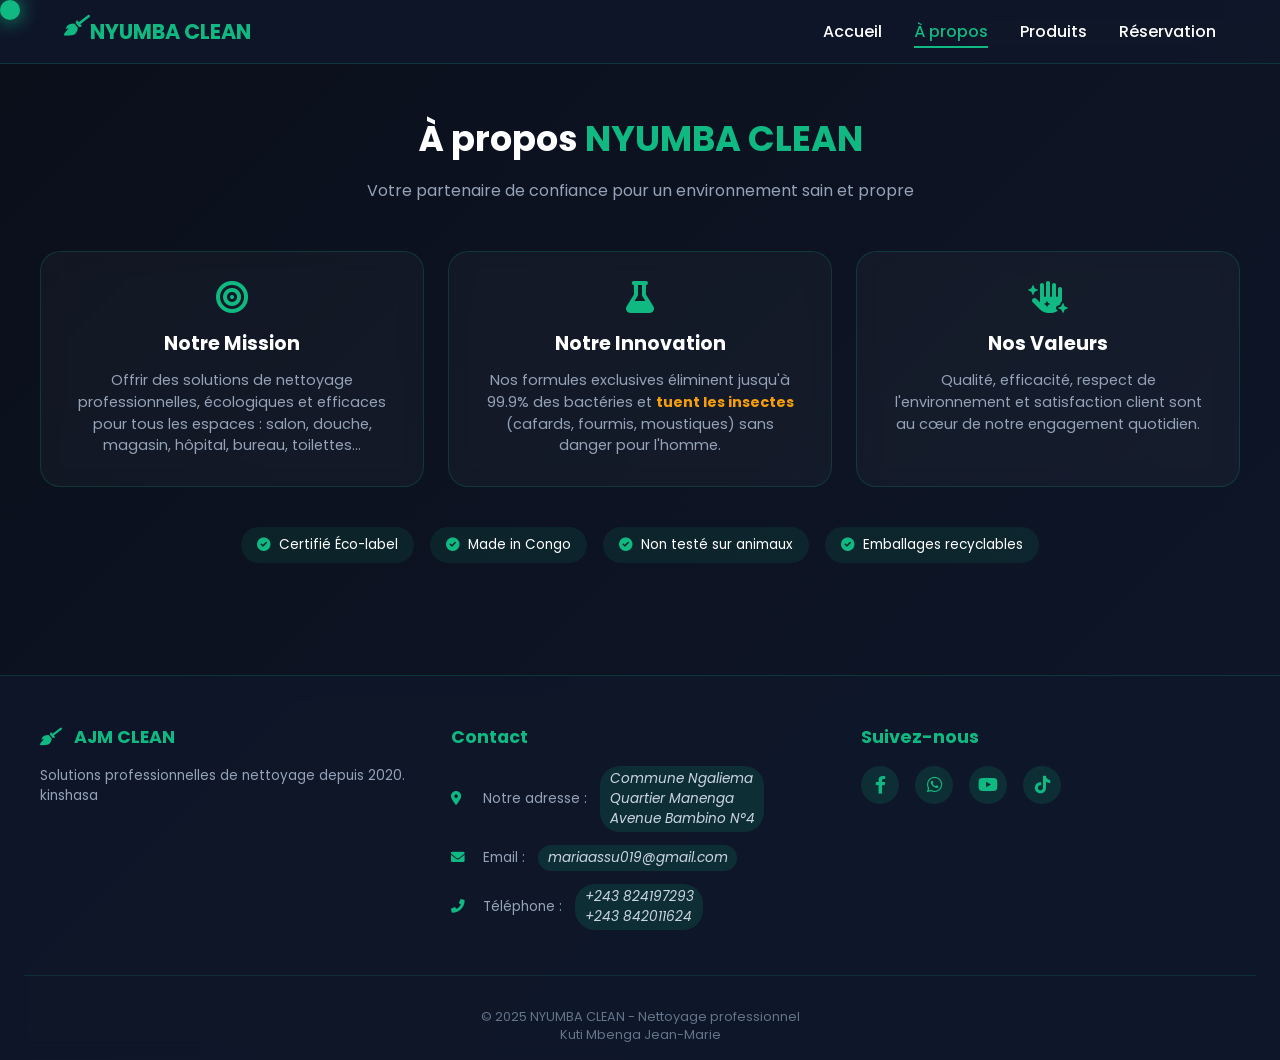
==== commit 718c9fad: "'vvv" ====
--- a/apropos.html
+++ b/apropos.html
@@ -4,7 +4,7 @@
 <head>
     <meta charset="UTF-8">
     <meta name="viewport" content="width=device-width, initial-scale=1.0">
-    <title>AJM CLEAN - À propos</title>
+    <title>NYUMBA CLEAN - À propos</title>
     <link rel="stylesheet" href="style.css">
     <link href="https://fonts.googleapis.com/css2?family=Poppins:wght@300;400;500;600;700;800&display=swap" rel="stylesheet">
     <link rel="stylesheet" href="https://cdnjs.cloudflare.com/ajax/libs/font-awesome/6.0.0-beta3/css/all.min.css">
@@ -16,7 +16,7 @@
         <div class="nav-container">
             <div class="logo">
                 <i class="fas fa-broom"></i>
-                <span>AJM CLEAN</span>
+                <span>NYUMBA CLEAN</span>
             </div>
             <div class="nav-toggle" id="mobile-menu">
                 <i class="fas fa-bars"></i>
@@ -34,7 +34,7 @@
         <section class="about-section">
             <div class="about-container">
                 <div class="about-header">
-                    <h1>À propos <span class="highlight">d'AJM CLEAN</span></h1>
+                    <h1>À propos <span class="highlight">NYUMBA CLEAN</span></h1>
                     <p>Votre partenaire de confiance pour un environnement sain et propre</p>
                 </div>
                 
@@ -104,7 +104,7 @@
             </div>
         </div>
         <div class="footer-bottom">
-            <p>&copy; 2025 AJM CLEAN - Nettoyage professionnel</p>
+            <p>&copy; 2025 NYUMBA CLEAN - Nettoyage professionnel</p>
             <p> Kuti Mbenga Jean-Marie</p>
         </div>
     </footer>
@@ -141,4 +141,4 @@
     }
     </script>
 </body>
-</html>+</html>
